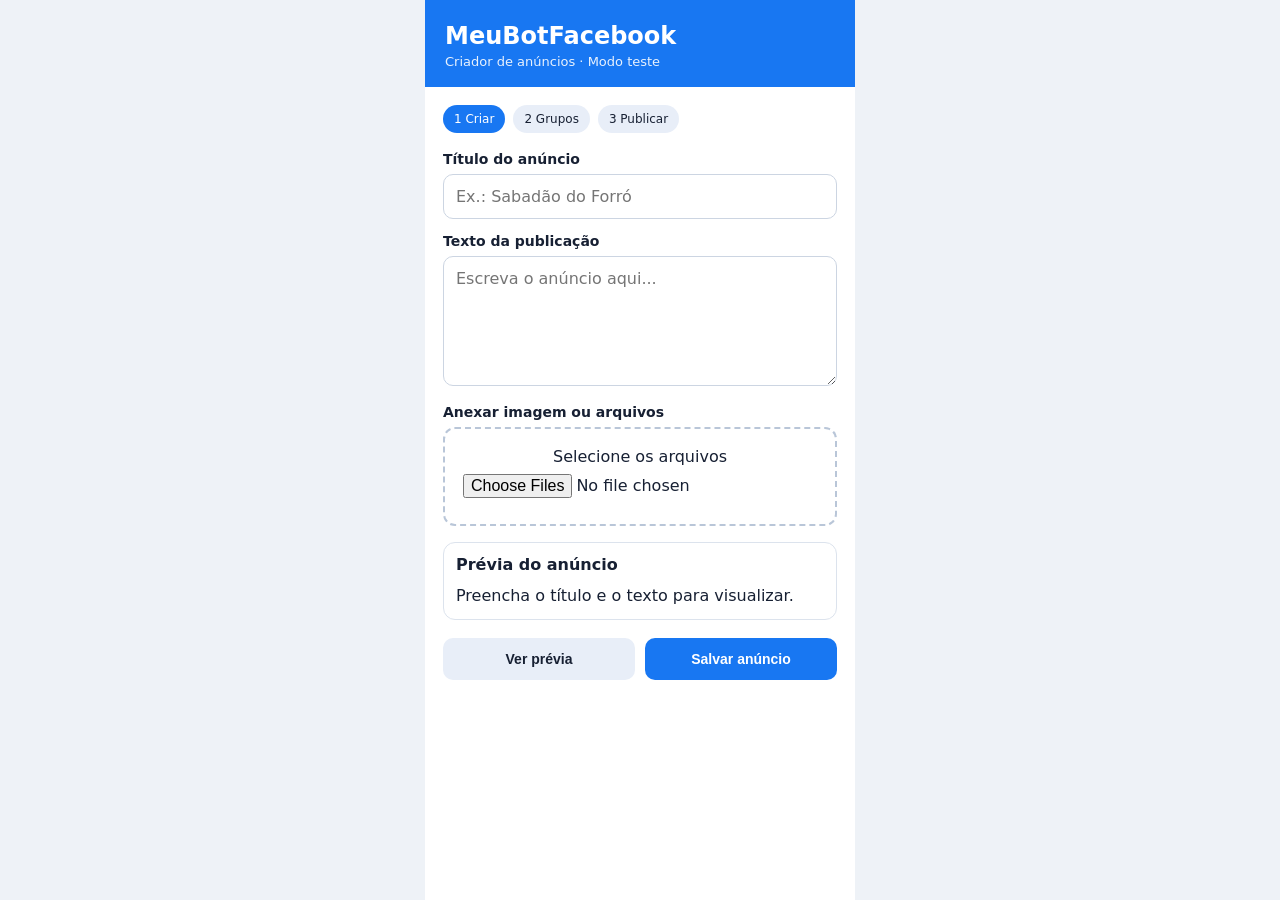
==== index.html @ 62c549d8 "Criar página de teste do MeuBotFacebook com anexos" ====
<!doctype html>
<html lang="pt-BR">
<head>
<meta charset="utf-8"><meta name="viewport" content="width=device-width,initial-scale=1">
<title>MeuBotFacebook</title>
<style>
*{box-sizing:border-box}body{margin:0;font-family:system-ui,-apple-system,Segoe UI,sans-serif;background:#eef2f7;color:#172033}
.phone{max-width:430px;min-height:100vh;margin:auto;background:#fff}.top{padding:22px 20px 18px;background:#1877f2;color:#fff}
h1{font-size:24px;margin:0 0 4px}.sub{opacity:.9;font-size:13px}
main{padding:18px}.step{display:flex;gap:8px;margin-bottom:18px}.step span{padding:7px 11px;border-radius:20px;background:#e8eef8;font-size:12px}.step .on{background:#1877f2;color:#fff}
label{display:block;font-weight:650;font-size:14px;margin:14px 0 7px}input,textarea{width:100%;border:1px solid #ccd5e2;border-radius:10px;padding:12px;font:inherit}textarea{min-height:130px;resize:vertical}
.attach{border:2px dashed #b9c6d8;border-radius:12px;padding:18px;text-align:center}.attach input{border:0;padding:8px 0}
.preview{margin-top:16px;border:1px solid #dce3ed;border-radius:12px;overflow:hidden}.preview .head{padding:12px;font-weight:700}.preview .body{padding:0 12px 14px;white-space:pre-wrap}.actions{display:flex;gap:10px;margin-top:18px}button{flex:1;border:0;border-radius:10px;padding:13px;font-weight:700;font-size:14px}button.primary{background:#1877f2;color:#fff}button.secondary{background:#e8eef8;color:#172033}
</style>
</head>
<body><div class="phone">
<header class="top"><h1>MeuBotFacebook</h1><div class="sub">Criador de anúncios · Modo teste</div></header>
<main>
<div class="step"><span class="on">1 Criar</span><span>2 Grupos</span><span>3 Publicar</span></div>
<label for="title">Título do anúncio</label><input id="title" placeholder="Ex.: Sabadão do Forró">
<label for="text">Texto da publicação</label><textarea id="text" placeholder="Escreva o anúncio aqui..."></textarea>
<label>Anexar imagem ou arquivos</label><div class="attach">Selecione os arquivos<input id="files" type="file" multiple accept="image/*,.pdf,.doc,.docx,.txt"></div>
<div id="preview" class="preview"><div class="head">Prévia do anúncio</div><div class="body">Preencha o título e o texto para visualizar.</div></div>
<div class="actions"><button class="secondary" onclick="preview()">Ver prévia</button><button class="primary" onclick="saveAd()">Salvar anúncio</button></div>
</main></div>
<script>
const title=document.getElementById('title'), text=document.getElementById('text'), files=document.getElementById('files');
function preview(){document.querySelector('#preview .head').textContent=title.value||'Prévia do anúncio';document.querySelector('#preview .body').textContent=text.value||'Preencha o texto para visualizar.'}
function saveAd(){localStorage.setItem('meubotfacebook-anuncio',JSON.stringify({title:title.value,text:text.value}));alert('Anúncio salvo neste navegador.')}
files.addEventListener('change',()=>{document.querySelector('.attach').firstChild.textContent=files.files.length+' arquivo(s) selecionado(s)';});
</script></body></html>
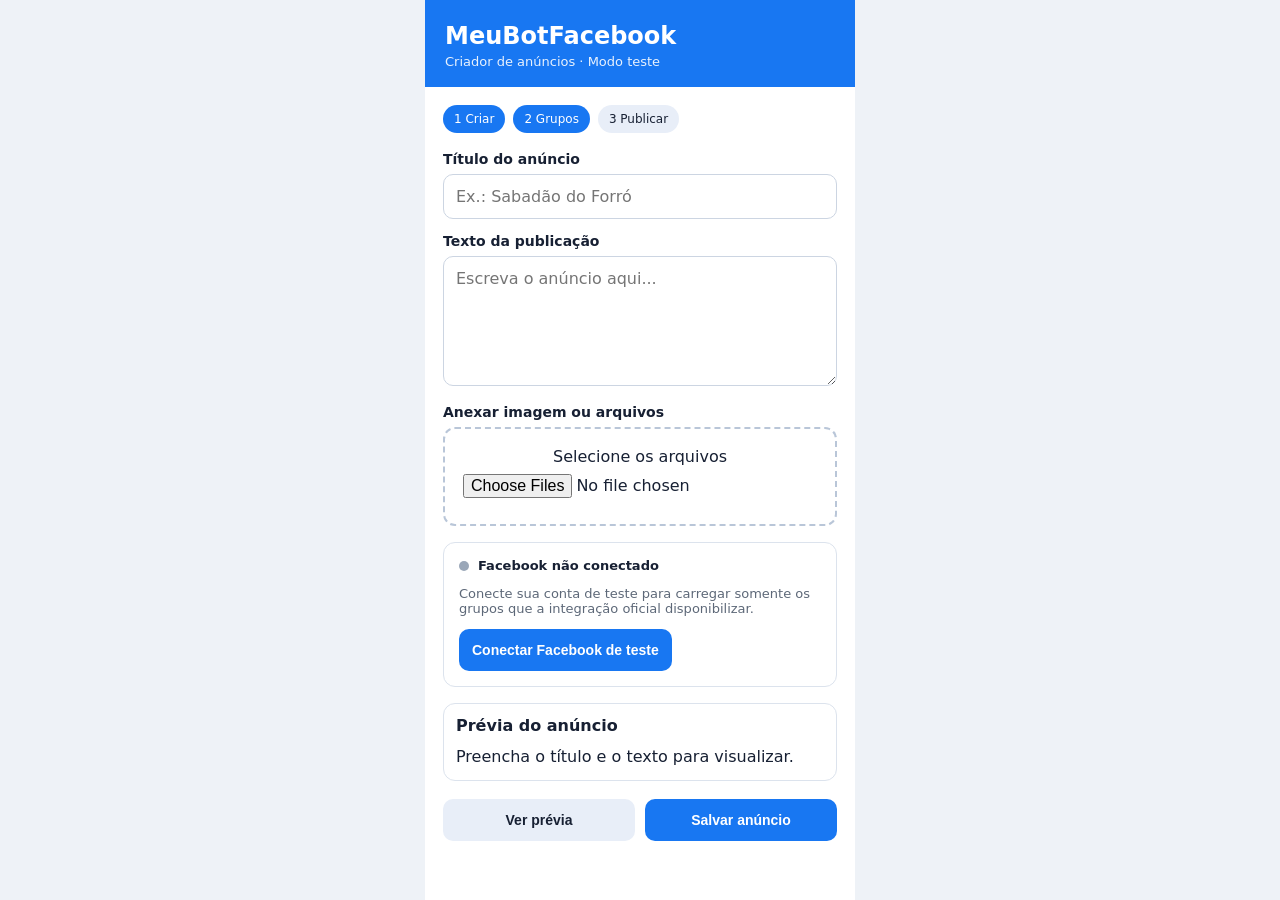
==== commit e81e768c: "Adiciona tela de conexão Facebook e seleção de grupos em modo teste" ====
--- a/index.html
+++ b/index.html
@@ -7,19 +7,35 @@
 *{box-sizing:border-box}body{margin:0;font-family:system-ui,-apple-system,Segoe UI,sans-serif;background:#eef2f7;color:#172033}
 .phone{max-width:430px;min-height:100vh;margin:auto;background:#fff}.top{padding:22px 20px 18px;background:#1877f2;color:#fff}
 h1{font-size:24px;margin:0 0 4px}.sub{opacity:.9;font-size:13px}
-main{padding:18px}.step{display:flex;gap:8px;margin-bottom:18px}.step span{padding:7px 11px;border-radius:20px;background:#e8eef8;font-size:12px}.step .on{background:#1877f2;color:#fff}
+main{padding:18px}.step{display:flex;gap:8px;margin-bottom:18px;flex-wrap:wrap}.step span{padding:7px 11px;border-radius:20px;background:#e8eef8;font-size:12px}.step .on{background:#1877f2;color:#fff}
 label{display:block;font-weight:650;font-size:14px;margin:14px 0 7px}input,textarea{width:100%;border:1px solid #ccd5e2;border-radius:10px;padding:12px;font:inherit}textarea{min-height:130px;resize:vertical}
 .attach{border:2px dashed #b9c6d8;border-radius:12px;padding:18px;text-align:center}.attach input{border:0;padding:8px 0}
-.preview{margin-top:16px;border:1px solid #dce3ed;border-radius:12px;overflow:hidden}.preview .head{padding:12px;font-weight:700}.preview .body{padding:0 12px 14px;white-space:pre-wrap}.actions{display:flex;gap:10px;margin-top:18px}button{flex:1;border:0;border-radius:10px;padding:13px;font-weight:700;font-size:14px}button.primary{background:#1877f2;color:#fff}button.secondary{background:#e8eef8;color:#172033}
+.card{margin-top:16px;border:1px solid #dce3ed;border-radius:12px;padding:15px}.status{display:flex;align-items:center;gap:9px;font-size:13px}.dot{width:10px;height:10px;border-radius:50%;background:#9aa7b8}.connected .dot{background:#2ca66f}
+.groups{margin-top:12px;display:none}.group{display:flex;gap:10px;align-items:center;padding:10px 0;border-bottom:1px solid #edf0f4}.group:last-child{border:0}.group input{width:auto}
+.preview{margin-top:16px;border:1px solid #dce3ed;border-radius:12px;overflow:hidden}.preview .head{padding:12px;font-weight:700}.preview .body{padding:0 12px 14px;white-space:pre-wrap}.actions{display:flex;gap:10px;margin-top:18px}button{flex:1;border:0;border-radius:10px;padding:13px;font-weight:700;font-size:14px}button.primary{background:#1877f2;color:#fff}button.secondary{background:#e8eef8;color:#172033}button:disabled{opacity:.55}
 </style>
 </head>
 <body><div class="phone">
 <header class="top"><h1>MeuBotFacebook</h1><div class="sub">Criador de anúncios · Modo teste</div></header>
 <main>
-<div class="step"><span class="on">1 Criar</span><span>2 Grupos</span><span>3 Publicar</span></div>
+<div class="step"><span class="on">1 Criar</span><span class="on">2 Grupos</span><span>3 Publicar</span></div>
+
 <label for="title">Título do anúncio</label><input id="title" placeholder="Ex.: Sabadão do Forró">
 <label for="text">Texto da publicação</label><textarea id="text" placeholder="Escreva o anúncio aqui..."></textarea>
 <label>Anexar imagem ou arquivos</label><div class="attach">Selecione os arquivos<input id="files" type="file" multiple accept="image/*,.pdf,.doc,.docx,.txt"></div>
+
+<div id="facebookCard" class="card">
+<div id="status" class="status"><span class="dot"></span><strong>Facebook não conectado</strong></div>
+<p style="font-size:13px;color:#5d6878">Conecte sua conta de teste para carregar somente os grupos que a integração oficial disponibilizar.</p>
+<button class="primary" id="connect" onclick="connectFacebook()">Conectar Facebook de teste</button>
+<div id="groups" class="groups">
+<strong>Meus grupos disponíveis</strong>
+<div class="group"><input type="checkbox" checked><span>Grupo de teste — divulgação</span></div>
+<div class="group"><input type="checkbox"><span>Outro grupo disponível</span></div>
+<small style="color:#687487">Os grupos exibidos aqui são apenas uma simulação até a autenticação oficial da Meta.</small>
+</div>
+</div>
+
 <div id="preview" class="preview"><div class="head">Prévia do anúncio</div><div class="body">Preencha o título e o texto para visualizar.</div></div>
 <div class="actions"><button class="secondary" onclick="preview()">Ver prévia</button><button class="primary" onclick="saveAd()">Salvar anúncio</button></div>
 </main></div>
@@ -28,4 +44,11 @@
 function preview(){document.querySelector('#preview .head').textContent=title.value||'Prévia do anúncio';document.querySelector('#preview .body').textContent=text.value||'Preencha o texto para visualizar.'}
 function saveAd(){localStorage.setItem('meubotfacebook-anuncio',JSON.stringify({title:title.value,text:text.value}));alert('Anúncio salvo neste navegador.')}
 files.addEventListener('change',()=>{document.querySelector('.attach').firstChild.textContent=files.files.length+' arquivo(s) selecionado(s)';});
+function connectFacebook(){
+ document.getElementById('status').classList.add('connected');
+ document.getElementById('status').innerHTML='<span class="dot"></span><strong>Conta de teste conectada</strong>';
+ document.getElementById('connect').disabled=true;
+ document.getElementById('connect').textContent='Facebook conectado';
+ document.getElementById('groups').style.display='block';
+}
 </script></body></html>
